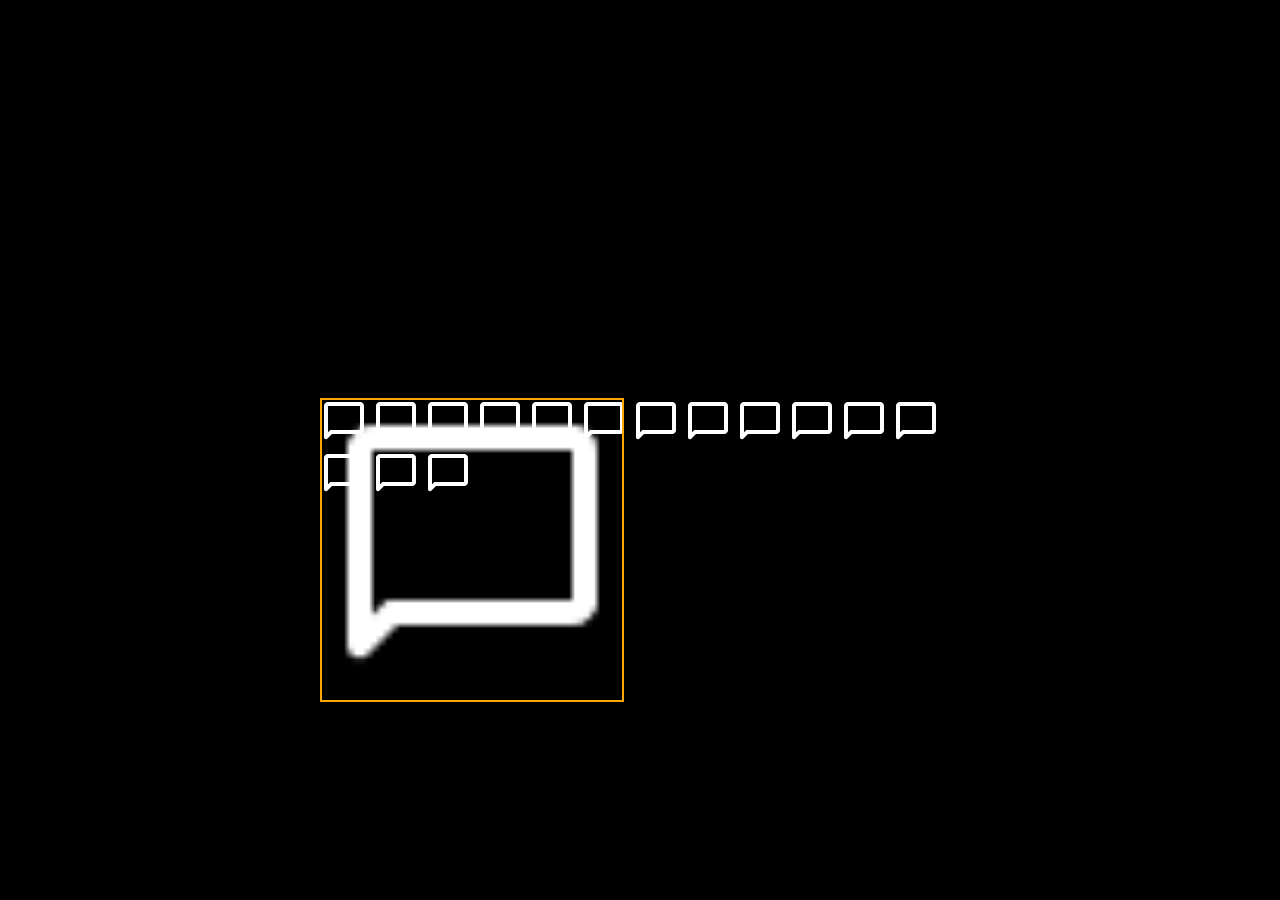
==== loading_screen/cats/cat-page.html @ 64d7d702 "cats" ====
<!DOCTYPE html>
<html lang="en">
<head>
    <meta charset="UTF-8">
    <meta name="viewport" content="width=device-width, height=device-height, initial-scale=1.0, maximum-scale=1.0, user-scalable=no">
    <title>Document</title>
    <link rel="stylesheet" href="cat-page.css">
</head>
<body>
    <div class="container">
        <img class="first-cat first" src="../../assets/cats/first.png">
        <img class="first-cat second" src="../../assets/cats/second.png">
        <img class="first-cat third" src="../../assets/cats/third.png">
        <img class="first-cat fourth" src="../../assets/cats/fourth.png">
        <img class="first-cat fifth" src="../../assets/cats/fifth.png">
        <img class="first-cat sixth" src="../../assets/cats/sixth.png">
        <img class="first-cat seventh" src="../../assets/cats/seventh.png">
        <img class="first-cat eighth" src="../../assets/cats/eighth.png">
        <img class="first-cat ninth" src="../../assets/cats/ninth.png">
        <img class="first-cat tenth" src="../../assets/cats/tenth.png">
        <img class="first-cat eleventh" src="../../assets/cats/eleventh.png">
        <img class="first-cat twelfth" src="../../assets/cats/twelfth.png">
        <img class="first-cat thirteenth" src="../../assets/cats/thirteenth.png">
        <img class="first-cat fourteenth" src="../../assets/cats/fourteenth.png">
        <img class="first-cat fifteenth" src="../../assets/cats/fifteenth.png">
        <img class="first-cat oopy" src="../../assets/cats/oopy.png">
    </div>
    <div class="chat-bubbles">
        <img class="bubble one" src="../../assets/loading/chat bubble.png">
        <img class="bubble two" src="../../assets/loading/chat bubble.png">
        <img class="bubble three" src="../../assets/loading/chat bubble.png">
        <img class="bubble four" src="../../assets/loading/chat bubble.png">
        <img class="bubble five" src="../../assets/loading/chat bubble.png">
        <img class="bubble six" src="../../assets/loading/chat bubble.png">
        <img class="bubble seven" src="../../assets/loading/chat bubble.png">
        <img class="bubble eight" src="../../assets/loading/chat bubble.png">
        <img class="bubble nine" src="../../assets/loading/chat bubble.png">
        <img class="bubble ten" src="../../assets/loading/chat bubble.png">
        <img class="bubble eleven" src="../../assets/loading/chat bubble.png">
        <img class="bubble twelve" src="../../assets/loading/chat bubble.png">
        <img class="bubble thirteen" src="../../assets/loading/chat bubble.png">
        <img class="bubble fourteen" src="../../assets/loading/chat bubble.png">
        <img class="bubble fifteen" src="../../assets/loading/chat bubble.png">
        <img class="bubble oop" src="../../assets/loading/chat bubble.png">
    </div>
</body>
</html>
---- loading_screen/cats/cat-page.css ----
body {
    background-color: black;
    margin: 0;
}

.container {
    position: relative;
    width: 100vw;
    height: 100vh;
    overflow: hidden;
}

.first-cat {
    position: absolute;
    width: 100%;
    height: 100%;
    transform-origin: center;
    visibility: hidden;
}

/* CAT INDIVIDUAL SIZES */

.first {
    width: 1100px;
    margin-left: -18em;
    /* visibility: unset; */
}

.second {
    /* visibility: unset; */
    width: 1100px;
}

.third {
    /* visibility: unset; */
    width: 1100px;
    margin-left: -19em;
}

.fourth {
    /* visibility: unset; */
    width: 1200px;
    margin-top: -8em;
}

.fifth {
    /* visibility: unset; */
    width: 1300px;
    margin-left: -28em;
}

.sixth {
    /* visibility: unset; */
    width: 1100px;
    margin-left: -8em;
}

.seventh {
    /* visibility: unset; */
    width: 1100px;
    margin-top: -5em;
    margin-left: -3em;
}

.eighth {
    /* visibility: unset; */
    width: 1200px;
    margin-left: -10em;
}

.ninth {
    /* visibility: unset; */
    width: 1300px;
    margin-left: -19em;
}

.tenth {
    /* visibility: unset; */
    width: 1200px;
    margin-top: -2em;
}

.eleventh {
    /* visibility: unset; */
    width: 1100px;
    margin-left: -19em;
    margin-top: -5em;
}

.twelfth {
    /* visibility: unset; */
    width: 1300px;
    margin-left: -10em;
}

.thirteenth {
    /* visibility: unset; */
    height: 1000px;
    width: 700px;
    margin-top: 7em;
    margin-left: 2em;
}

.fourteenth {
    /* visibility: unset; */
    width: 1500px;
    margin-top: -2em;
}

.fifteenth {
    /* visibility: unset; */
    width: 1200px;
    margin-left: -20em;
}

.oopy {
    /* visibility: unset; */
    width: 1100px;
    margin-left: -3em;
}

/* CHAT BUBBLES */

.chat-bubbles {
    position: fixed;
    top: 50%;
    left: 50%;
    transform: translate(-50%, -50%);
    width: auto;
    height: auto;
    z-index: 1000;
}

.chat-bubbles img {
    margin: 0;
    display: inline-block;
}

.one {
    visibility: unset;
    border: 2px solid orange;
    position: absolute;
    height: 300px;
    width: 300px;
}
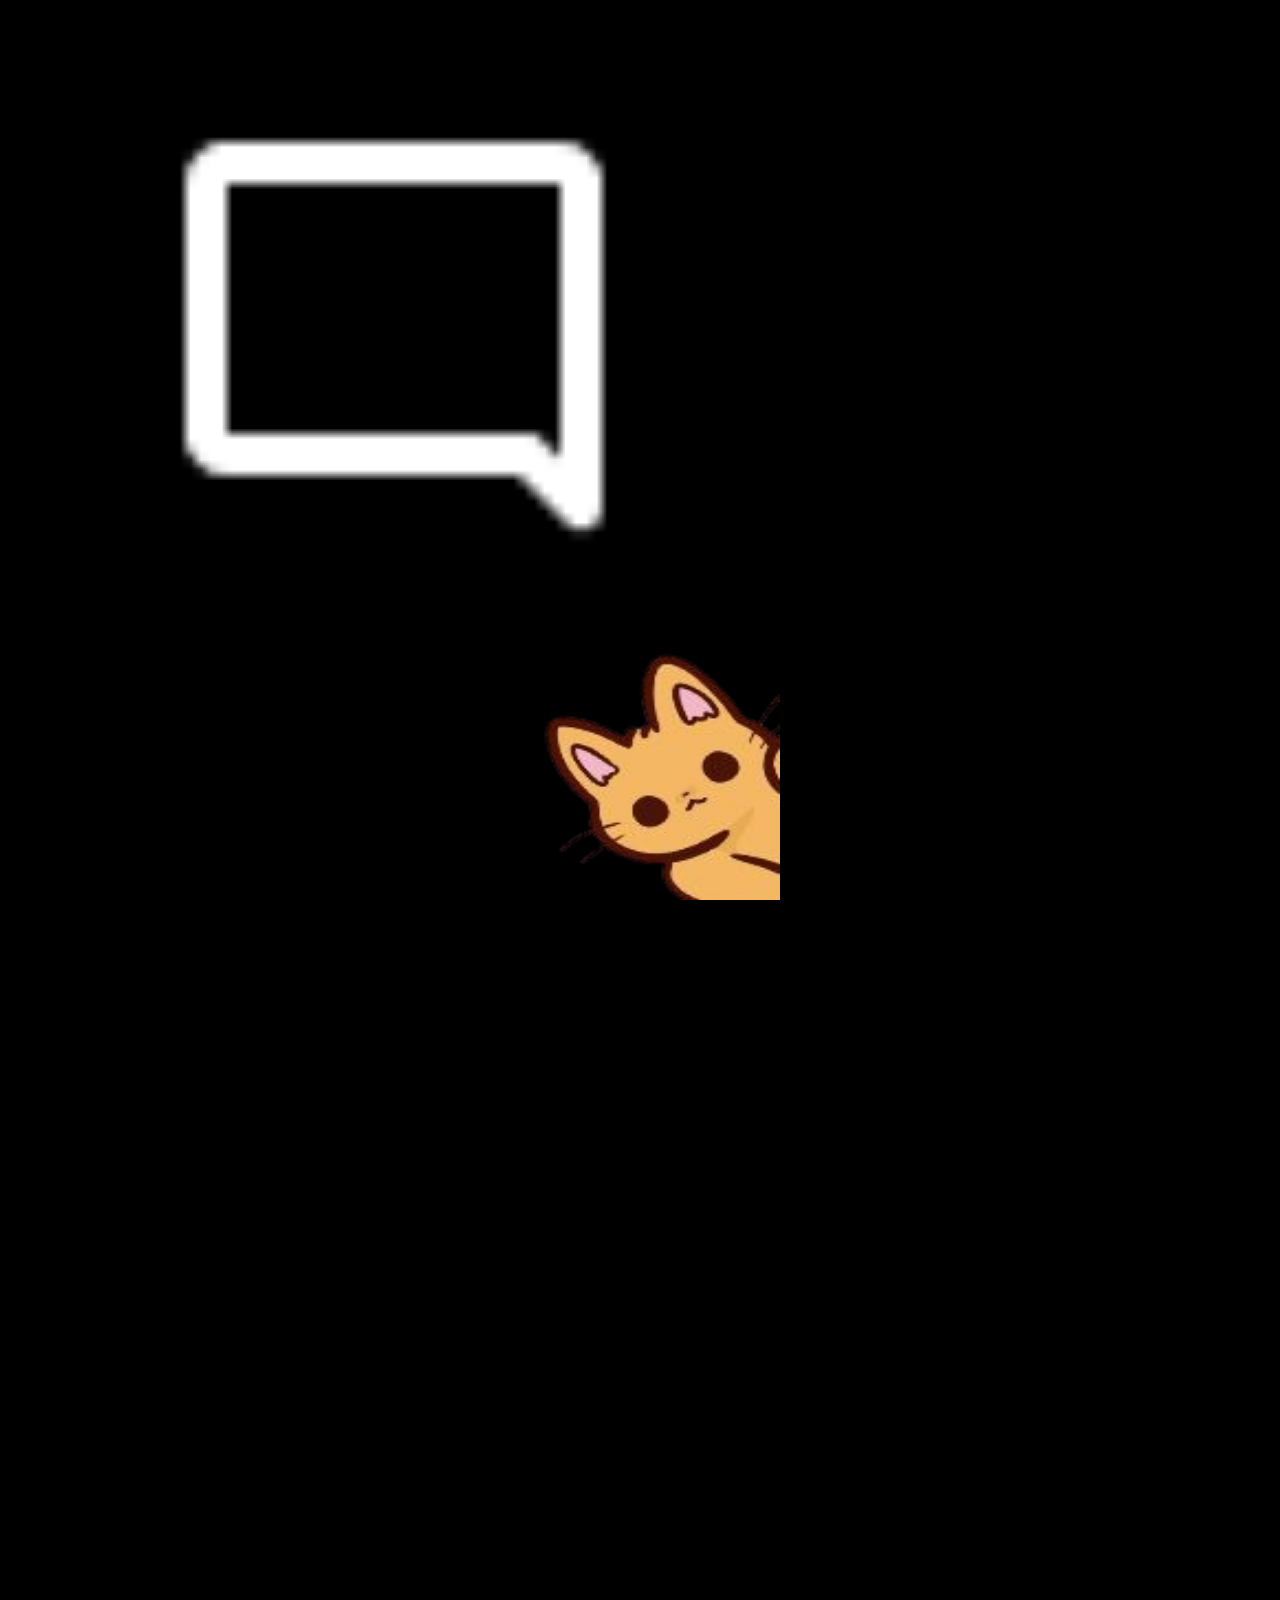
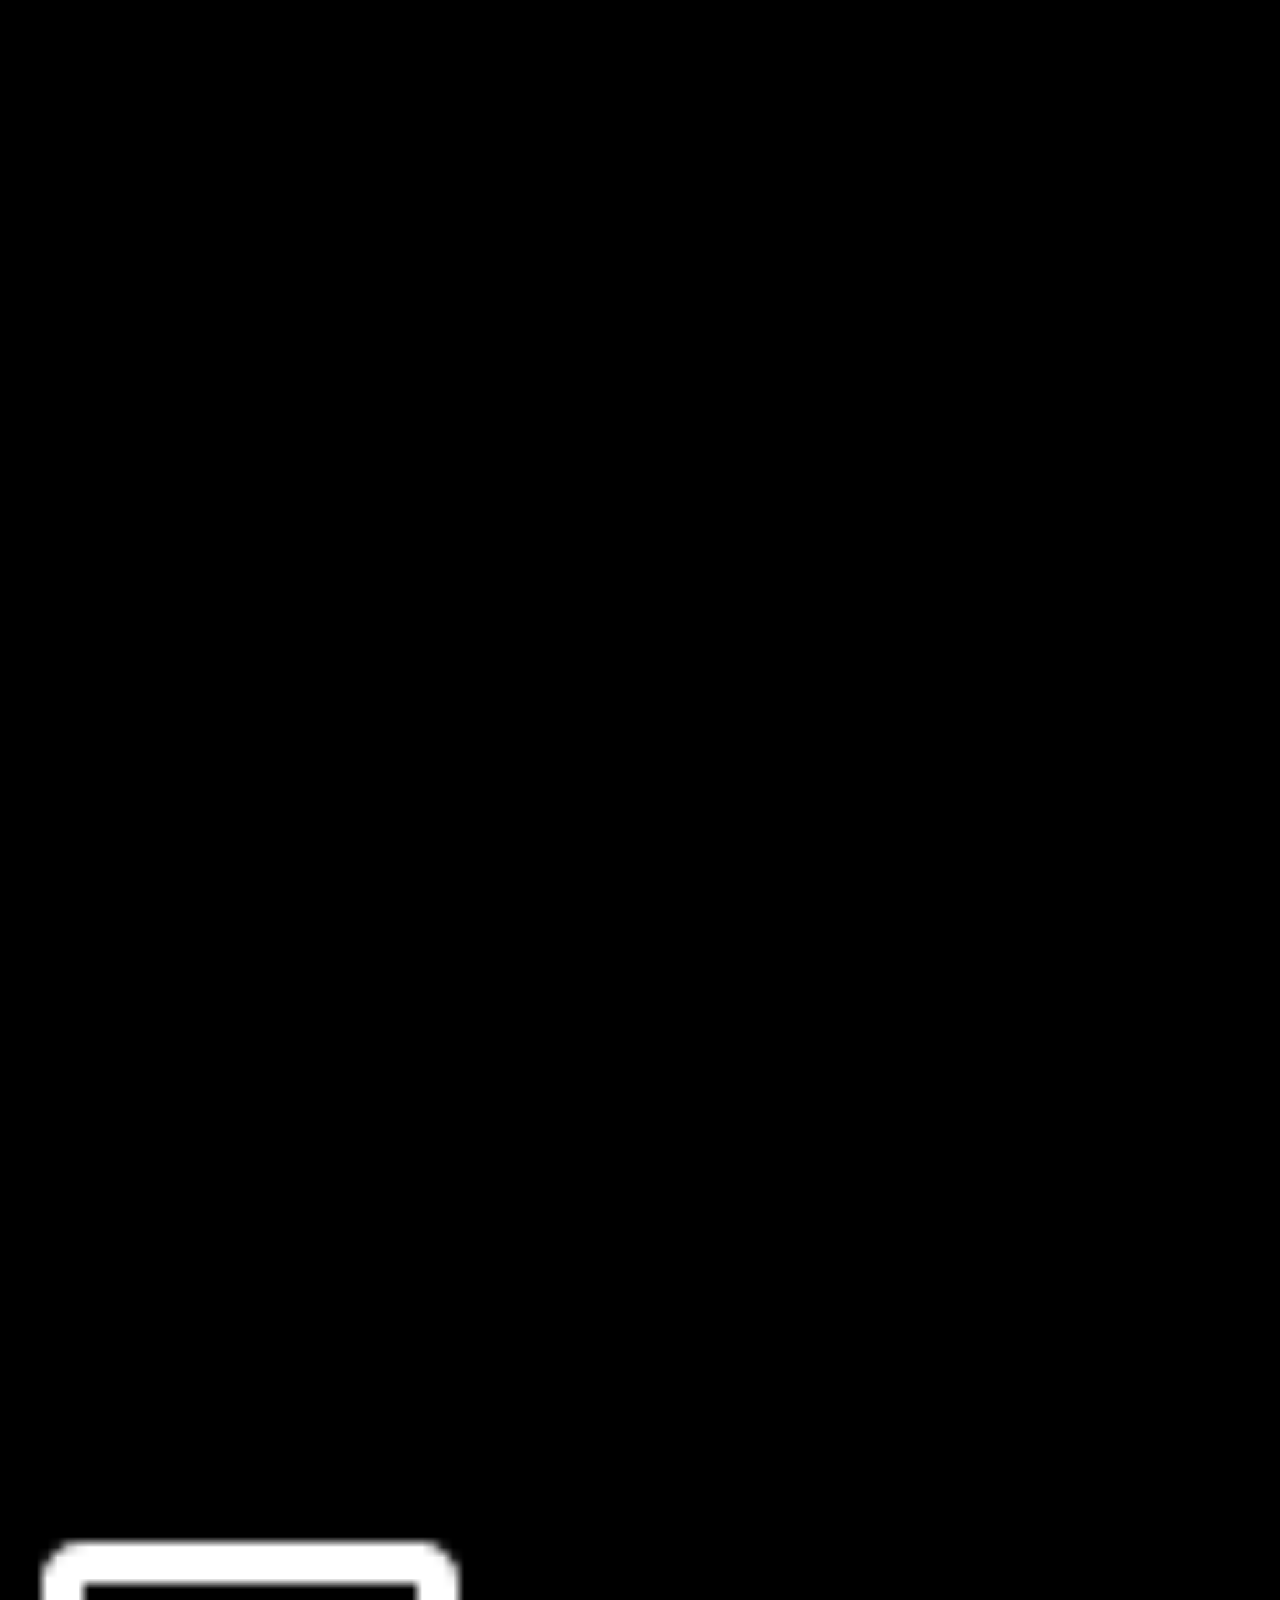
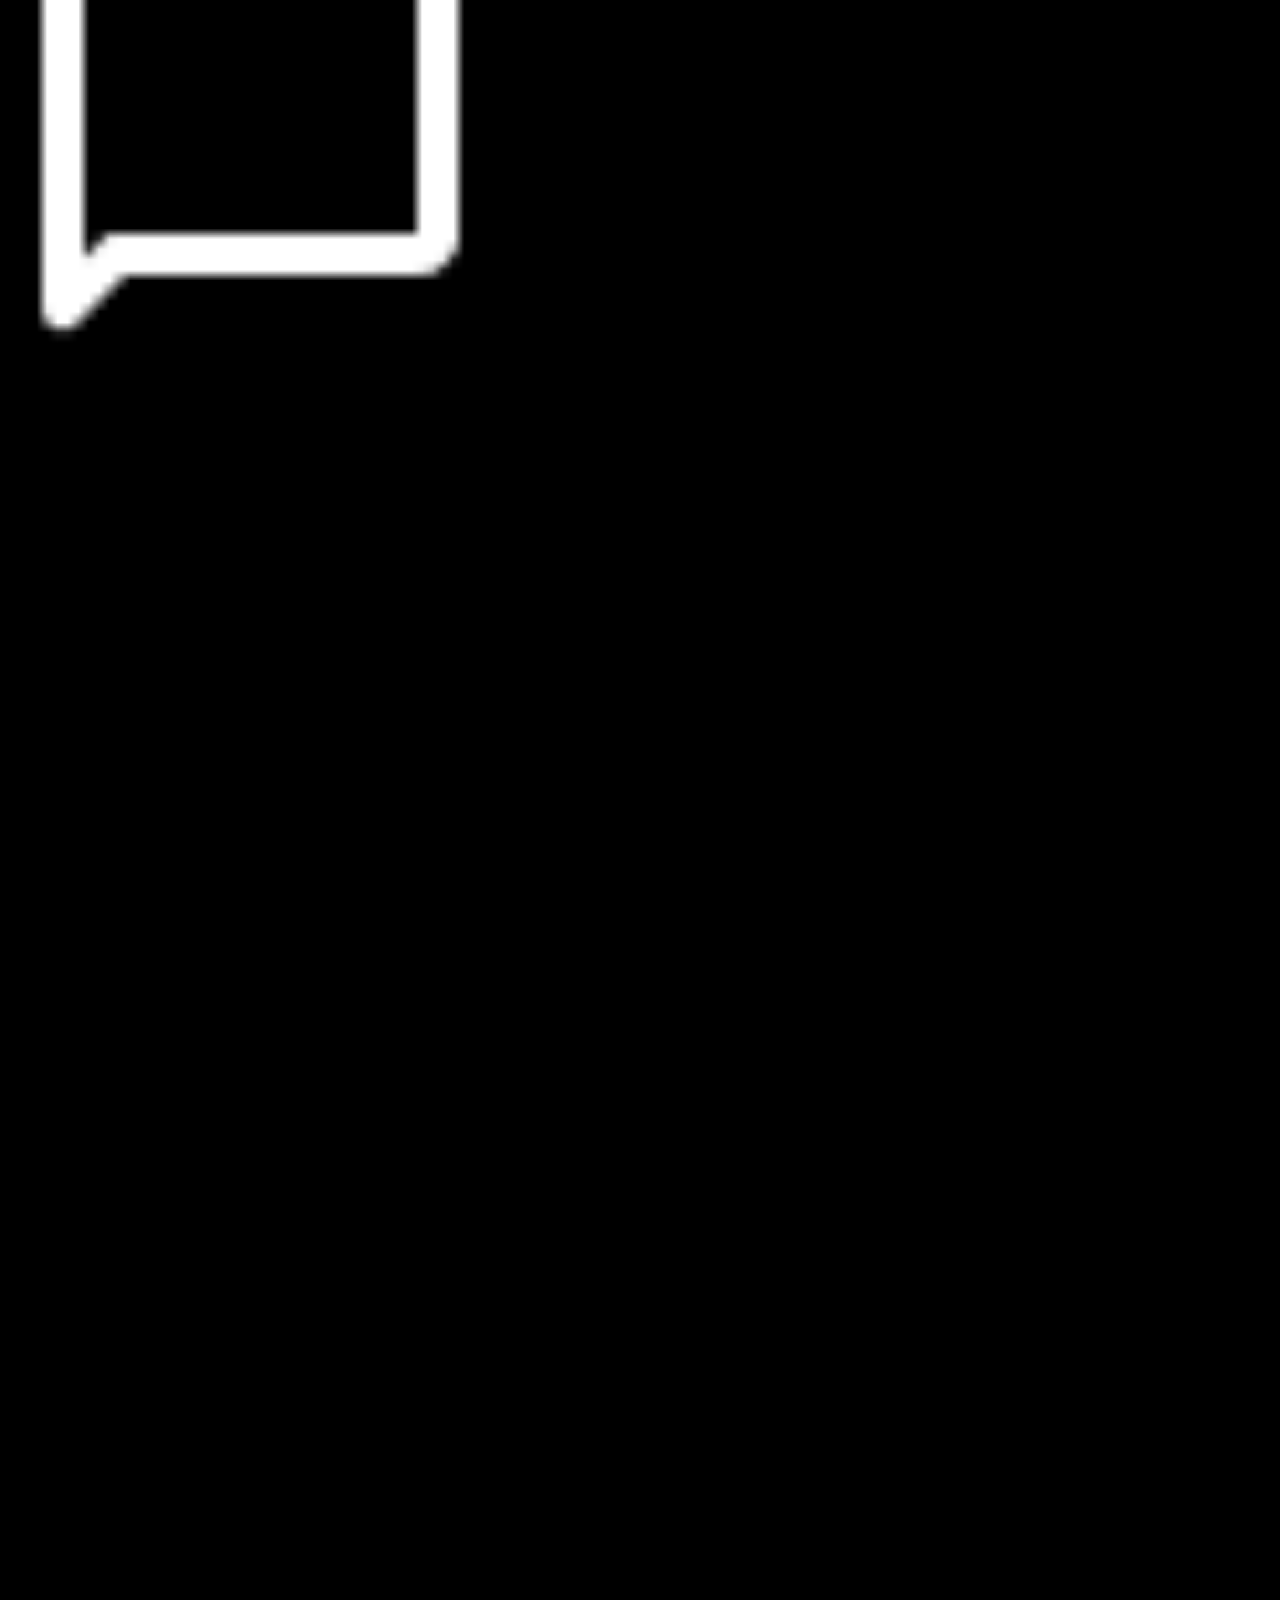
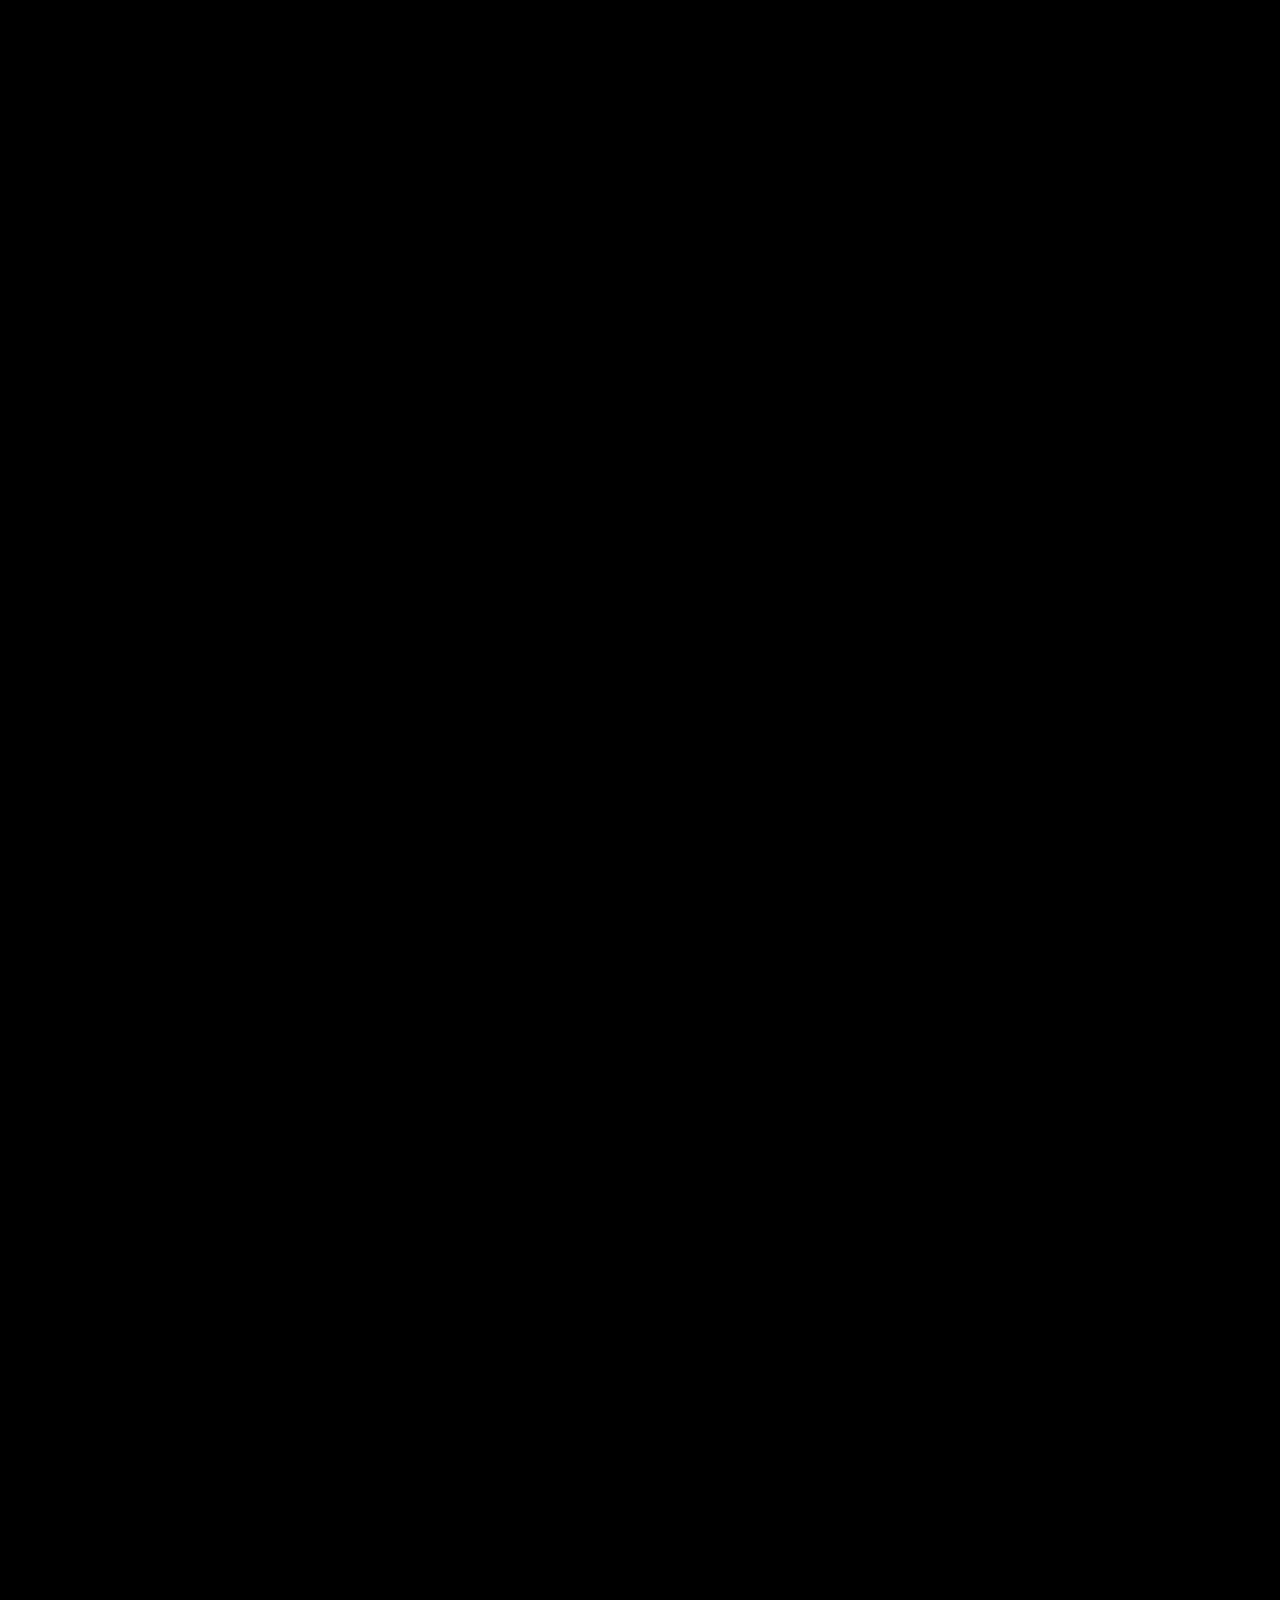
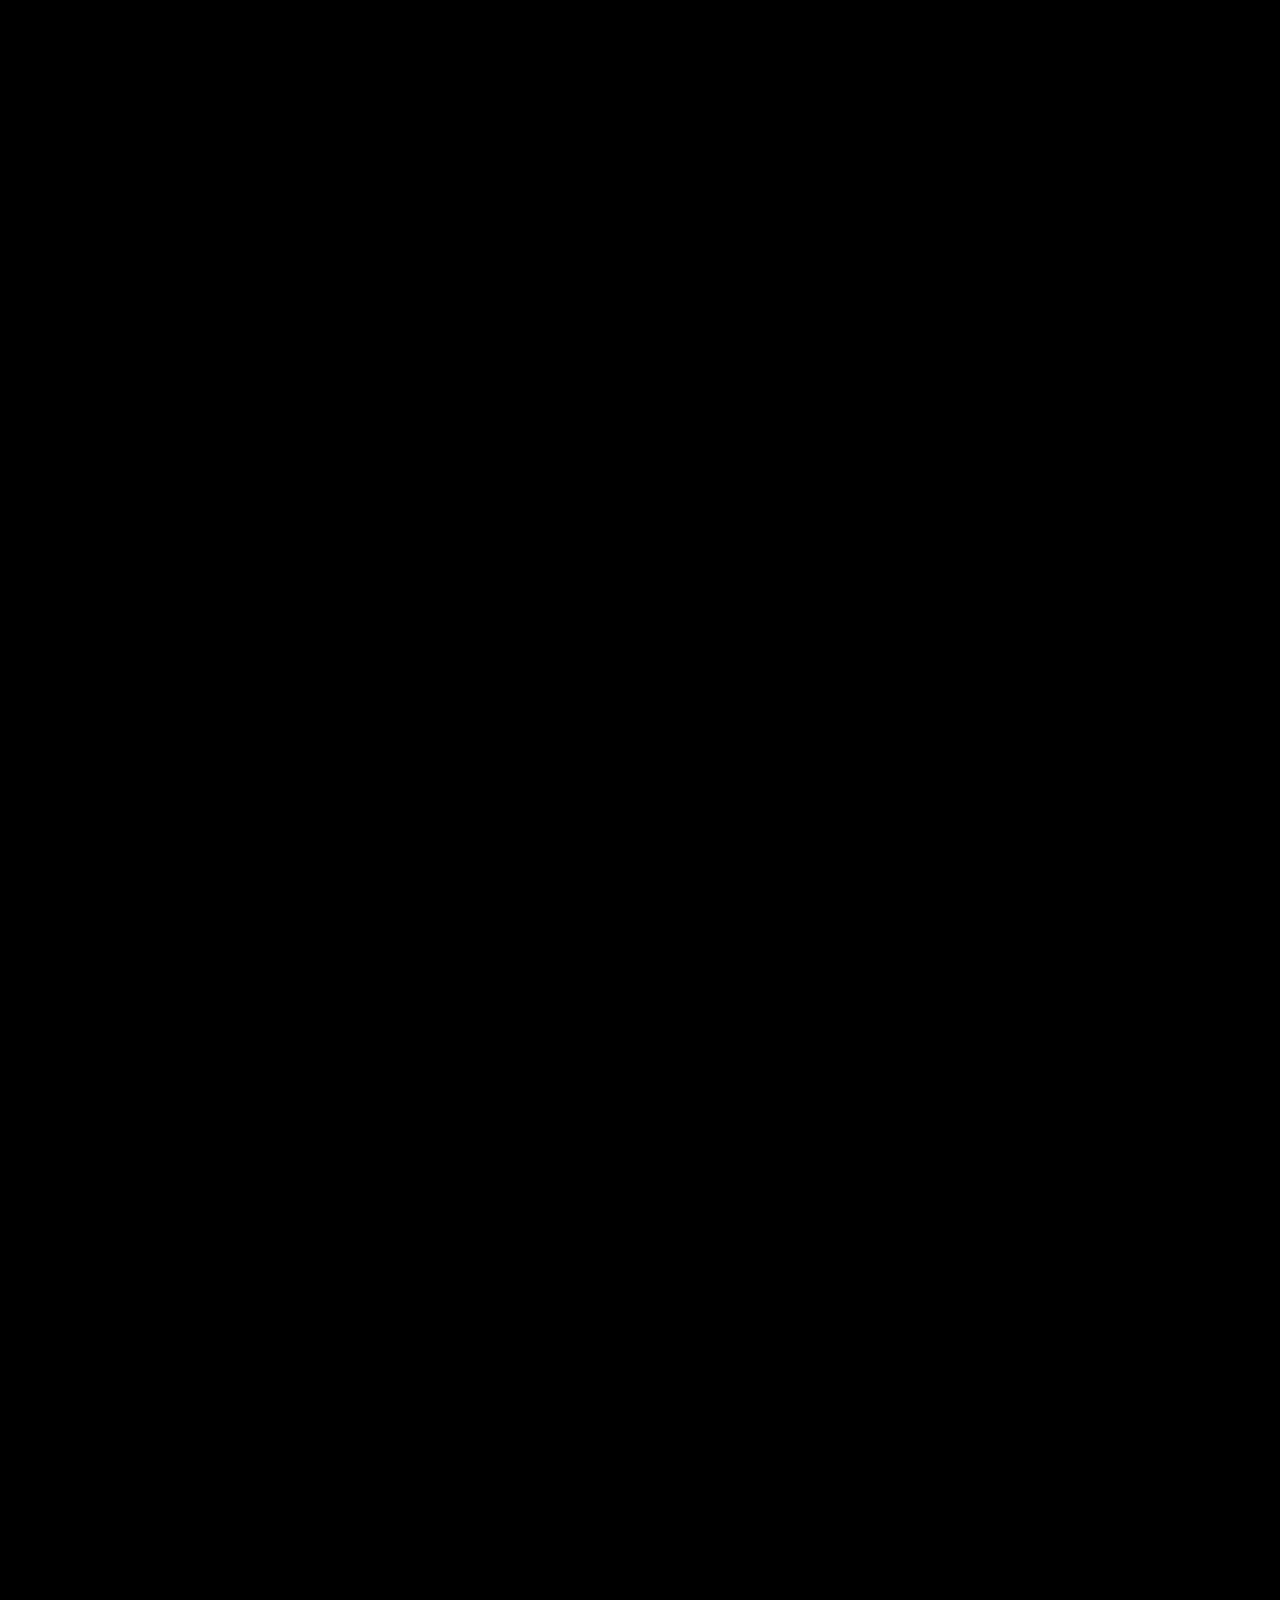
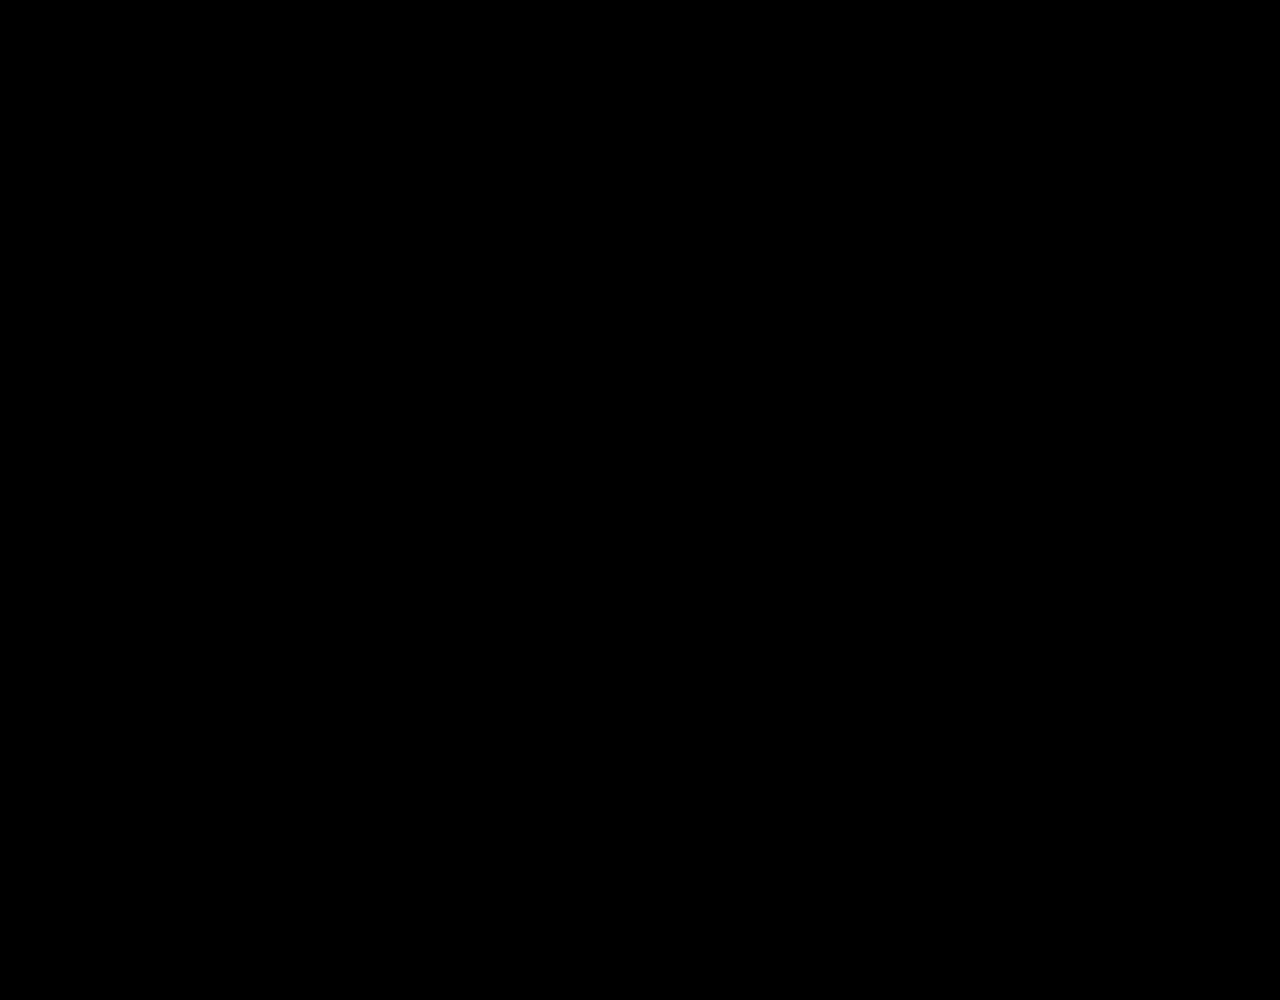
==== commit 9a65daee: "adding chats" ====
--- a/loading_screen/cats/cat-page.html
+++ b/loading_screen/cats/cat-page.html
@@ -43,5 +43,36 @@
         <img class="bubble fifteen" src="../../assets/loading/chat bubble.png">
         <img class="bubble oop" src="../../assets/loading/chat bubble.png">
     </div>
+    <div class="chats">
+        <p class="1-chat">Is that Daniel?</p>
+        <p class="2-chat">I think it is!!!</p>
+        <p class="3-chat">OH MAH LAWD!</p>
+        <p class="4-chat">He looks so cute!</p>
+        <p class="5-chat">I'm jelly of his looks...</p>
+        <p class="6-chat">He does look rather ravishing today...</p>
+        <p class="7-chat">He looks handsome EVERYDAY though!</p>
+
+        <p class="8-chat">AGREED!</p>
+        <p class="9-chat">I don't know how he does it...</p>
+        <p class="10-chat">I know right!</p>
+        <p class="11-chat">I like him...</p>
+        <p class="12-chat">I LOVE him...</p>
+        <p class="13-chat">I'm obsessed.</p>
+        <p class="14-chat">Can he be mine?</p>
+
+        <p class="15-chat">No! He's mine!</p>
+        <p class="16-chat">NO! MINE!</p>
+        <p class="17-chat">Excuse me?</p>
+        <p class="18-chat">You're excused.</p>
+        <p class="19-chat">Stop it! He's MINE!</p>
+        <p class="20-chat">No he's NOT!</p>
+        <p class="21-chat">Back off! He's mine!!!</p>
+        <p class="22-chat">Don't let me use my claws!</p>
+        <p class="23-chat">You think we're scared?!</p>
+
+        <p class="24-chat">Ya'll seriously gotta chill.</p>
+        <p class="25-chat">He belongs to my mom and her name is GRACE!</p>
+        <p class="26-chat">Isn't that right, dad?</p>
+    </div>
 </body>
 </html>
--- a/loading_screen/cats/cat-page.css
+++ b/loading_screen/cats/cat-page.css
@@ -22,8 +22,8 @@
 
 .first {
     width: 1100px;
-    margin-left: -18em;
-    /* visibility: unset; */
+    margin-left: -20em;
+    visibility: unset;
 }
 
 .second {
@@ -122,24 +122,91 @@
 /* CHAT BUBBLES */
 
 .chat-bubbles {
-    position: fixed;
-    top: 50%;
-    left: 50%;
-    transform: translate(-50%, -50%);
+    position: relative;
     width: auto;
     height: auto;
     z-index: 1000;
 }
 
 .chat-bubbles img {
-    margin: 0;
-    display: inline-block;
+    display: block;
+    height: 500px;
+    width: 500px;
 }
 
 .one {
-    visibility: unset;
-    border: 2px solid orange;
-    position: absolute;
-    height: 300px;
-    width: 300px;
-}
+    visibility: visible;
+    margin-top: -50em;
+    margin-left: 9em;
+    transform: scaleX(-1);
+}
+
+.two {
+    visibility: hidden;
+}
+
+.three {
+    visibility: hidden;
+}
+
+.four {
+    visibility: hidden;
+}
+
+.five {
+    visibility: hidden;
+}
+
+.six {
+    visibility: hidden;
+}
+
+.seven {
+    /* visibility: hidden; */
+}
+
+.eight {
+    visibility: hidden;
+}
+
+.nine {
+    visibility: hidden;
+}
+
+.nine {
+    visibility: hidden;
+}
+
+.nine {
+    visibility: hidden;
+}
+
+.ten {
+    visibility: hidden;
+}
+
+.eleven {
+    visibility: hidden;
+}
+
+.twelve {
+    visibility: hidden;
+}
+
+.thirteen {
+    visibility: hidden;
+}
+
+.fourteen {
+    visibility: hidden;
+}
+
+.fifteen {
+    visibility: hidden;
+}
+
+.oop {
+    visibility: hidden;
+}
+
+
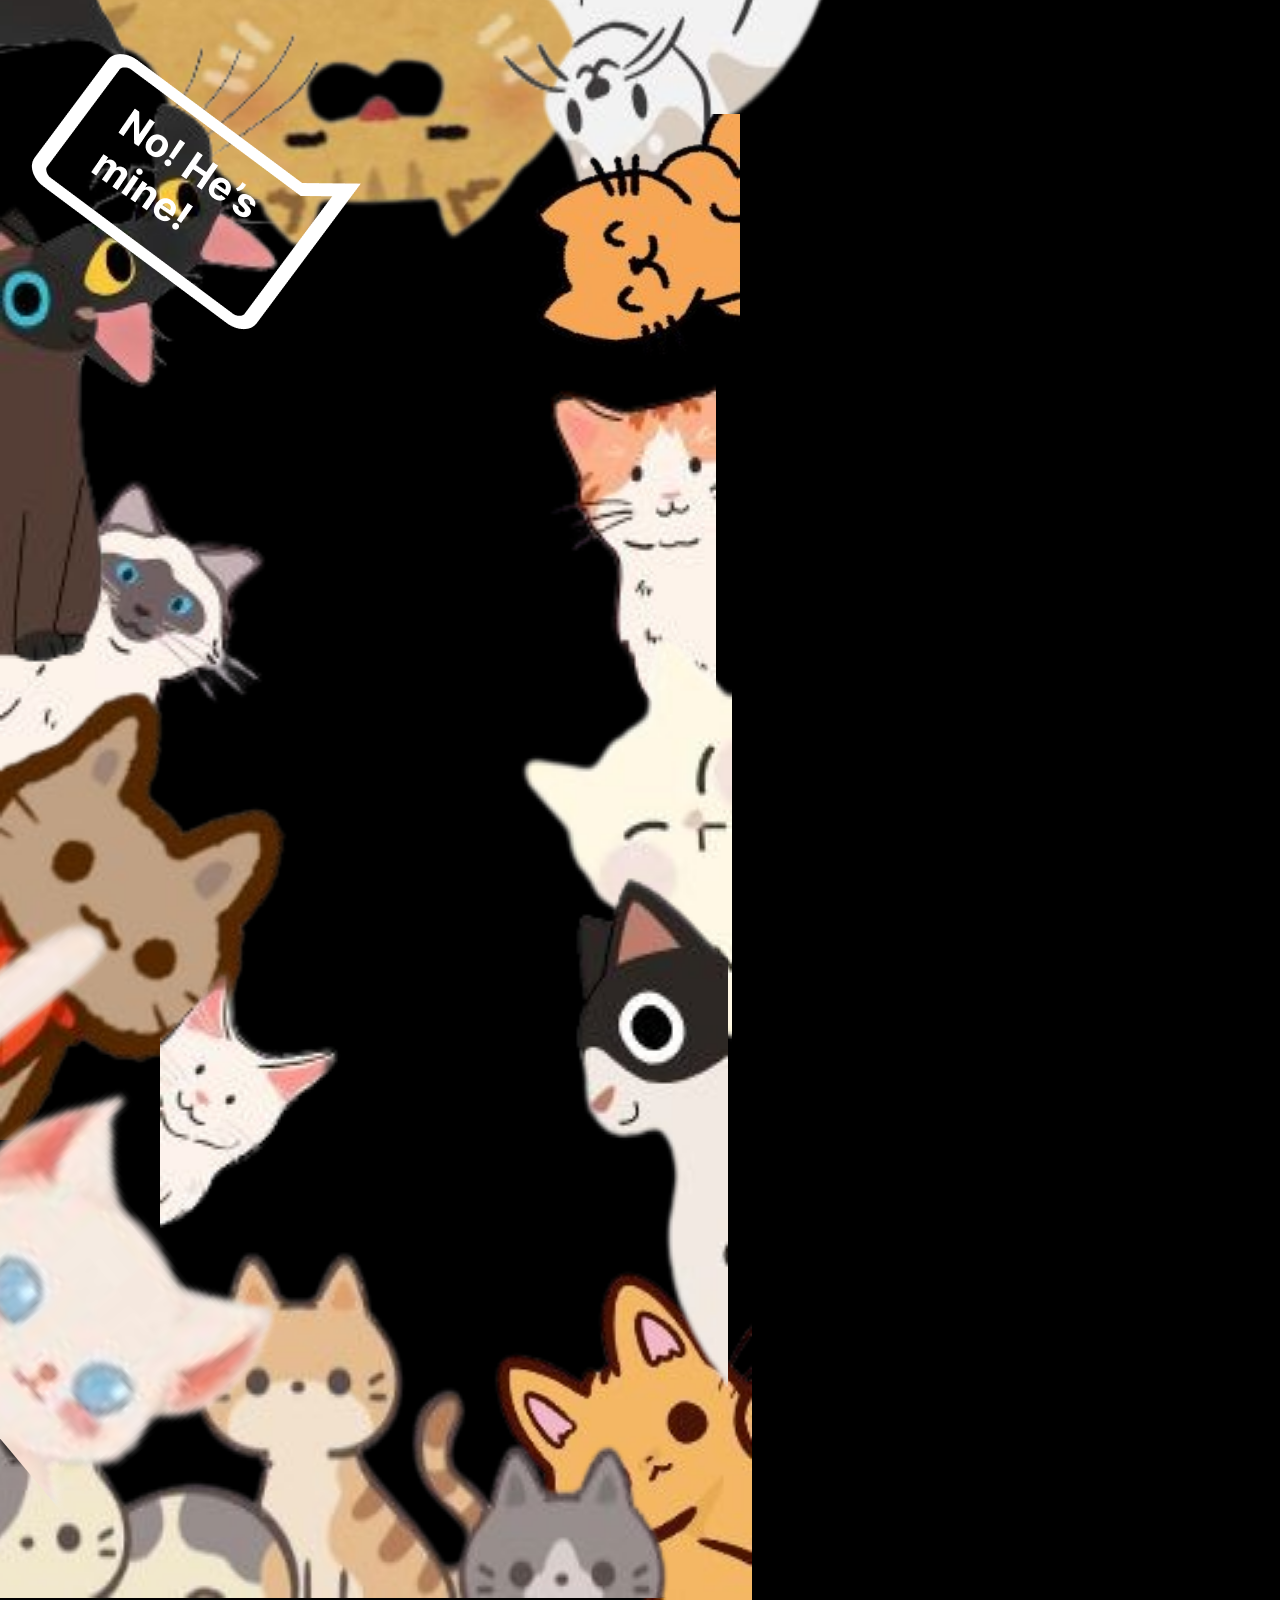
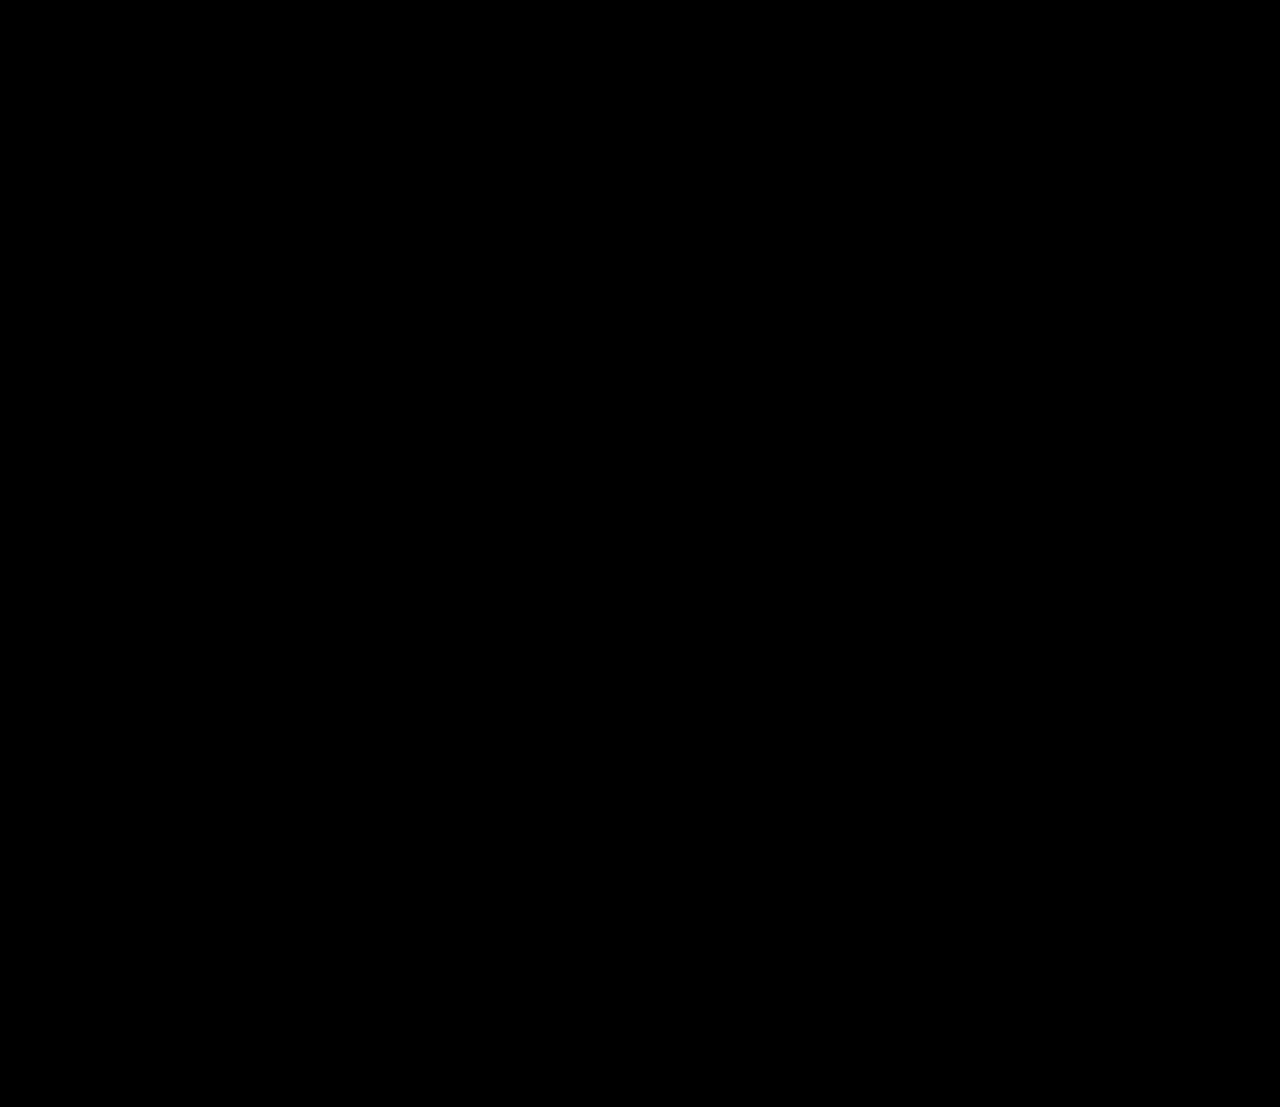
==== commit 0b49f10f: "cat page" ====
--- a/loading_screen/cats/cat-page.html
+++ b/loading_screen/cats/cat-page.html
@@ -4,10 +4,94 @@
     <meta charset="UTF-8">
     <meta name="viewport" content="width=device-width, height=device-height, initial-scale=1.0, maximum-scale=1.0, user-scalable=no">
     <title>Document</title>
-    <link rel="stylesheet" href="cat-page.css">
+    <link rel="stylesheet" href="test-2.css">
 </head>
 <body>
     <div class="container">
+        <img class="bubble first-chat" src="../../assets/chats/Group 18.png">
+        <img class="cats  first-cat" src="../../assets/cats/first.png">
+    </div>
+
+    <div class="container">
+        <img class="bubble second-chat" src="../../assets/chats/Group 19.png">
+        <img class="cats  second-cat" src="../../assets/cats/second.png">
+    </div>
+
+    <div class="container">
+        <img class="bubble third-chat" src="../../assets/chats/Group 20.png">
+        <img class="cats  third-cat" src="../../assets/cats/third.png">
+    </div>
+
+    <div class="container">
+        <img class="bubble fourth-chat" src="../../assets/chats/Group 21.png">
+        <img class="cats  fourth-cat" src="../../assets/cats/fourth.png">
+    </div>z
+
+    <div class="container">
+        <img class="bubble fifth-chat" src="../../assets/chats/Group 22.png">
+        <img class="cats  fifth-cat" src="../../assets/cats/fifth.png">
+    </div>
+
+    <div class="container">
+        <img class="bubble sixth-chat" src="../../assets/chats/Group 23.png">
+        <img class="cats  sixth-cat" src="../../assets/cats/sixth.png">
+    </div>
+
+    <div class="container">
+        <img class="bubble seventh-chat" src="../../assets/chats/Group 24.png">
+        <img class="cats  seventh-cat" src="../../assets/cats/seventh.png">
+    </div>
+
+    <div class="container">
+        <img class="bubble eight-chat" src="../../assets/chats/Group 25.png">
+        <img class="cats  eight-cat" src="../../assets/cats/eighth.png">
+    </div>
+
+    <div class="container">
+        <img class="bubble ninth-chat" src="../../assets/chats/Group 26.png">
+    </div>
+
+    <div class="container">
+        <img class="bubble ten-chat" src="../../assets/chats/Group 27.png">
+        <img class="cats next-cat" src="../../assets/cats/ninth.png">
+    </div>
+
+    <div class="container">
+        <img class="bubble next-ten-chat" src="../../assets/chats/Group 28.png">
+        <img class="cats ten-cat" src="../../assets/cats/tenth.png">
+    </div>
+
+    <div class="container">
+        <img class="bubble eleven-chat" src="../../assets/chats/Group 29.png">
+        <img class="cats eleven-cat" src="../../assets/cats/eleventh.png">
+    </div>
+
+    <div class="container">
+        <img class="bubble twelfth-chat" src="../../assets/chats/Group 30.png">
+        <img class="cats twelfth-cat" src="../../assets/cats/twelfth.png">
+    </div>
+
+    <div class="container">
+        <img class="bubble thirteen-chat" src="../../assets/chats/Group 31.png">
+        <img class="cats thirteen-cat" src="../../assets/cats/thirteenth.png">
+    </div>
+
+    <div class="container">
+        <img class="bubble fourteen-chat" src="../../assets/chats/Group 32.png">
+        <img class="cats fourteen-cat" src="../../assets/cats/fourteenth.png">
+    </div>
+
+    <div class="container">
+        <img class="bubble fifteen-chat" src="../../assets/chats/Group 33.png">
+        <img class="cats fifteen-cat" src="../../assets/cats/fifteenth.png">
+    </div>
+
+    <div class="container">
+        <img class="bubble oopy-chat" src="../../assets/chats/Group 34.png">
+        <img class="cats oopy-cat" src="../../assets/cats/oopy.png">
+    </div>
+
+    <!-- <div class="container">
         <img class="first-cat first" src="../../assets/cats/first.png">
         <img class="first-cat second" src="../../assets/cats/second.png">
         <img class="first-cat third" src="../../assets/cats/third.png">
@@ -73,6 +157,6 @@
         <p class="24-chat">Ya'll seriously gotta chill.</p>
         <p class="25-chat">He belongs to my mom and her name is GRACE!</p>
         <p class="26-chat">Isn't that right, dad?</p>
-    </div>
+    </div> -->
 </body>
 </html>
--- a/loading_screen/cats/test-2.css
+++ b/loading_screen/cats/test-2.css
@@ -0,0 +1,320 @@
+body {
+    background-color: black;
+    margin: 0;
+    overflow-y: hidden;
+}
+
+.container {
+    position: relative;
+}
+
+.cats,
+.bubble {
+    visibility: hidden;
+}
+
+.first-chat,
+.first-cat {
+    display: flex;
+    visibility: visible;
+}
+.first-cat {
+    position: fixed;
+    width: 1200px;
+    margin-left: -28rem;
+    margin-top: 25rem;
+}
+
+.first-chat {
+    visibility: hidden;
+    position: fixed;
+    margin-top: 65rem;
+    margin-left: 15rem;
+}
+
+.second-chat,
+.second-cat {
+    display: flex;
+    visibility: visible;
+}
+
+.second-cat {
+    position: fixed;
+    width: 1500px;
+    margin-top: -5rem;
+}
+
+.second-chat {
+    visibility: hidden;
+    position: fixed;
+    margin-top: 15rem;
+    margin-left: 13rem;
+}
+
+.third-chat,
+.third-cat {
+    display: flex;
+    visibility: visible;
+}
+
+.third-cat {
+    position: fixed;
+    width: 1500px;
+    margin-left: -49rem;
+    margin-top: 4rem;
+}
+
+.third-chat {
+    visibility: hidden;
+    position: fixed;
+    margin-top: 5rem;
+    margin-left: 20rem;
+}
+
+.fourth-chat,
+.fourth-cat {
+    display: flex;
+    visibility: visible;
+}
+
+.fourth-cat {
+    position: fixed;
+    width: 1300px;
+    margin-top: -10rem;
+}
+
+.fourth-chat {
+    visibility: hidden;
+    position: fixed;
+    margin-top: 70rem;
+    margin-left: 10rem;
+}
+
+
+
+.fifth-chat,
+.fifth-cat {
+    position: absolute;
+    display: flex;
+    visibility: visible;
+}
+
+.fifth-cat {
+    height: 1500px;
+    width: 1500px;
+    margin-left: -48rem;
+}
+
+.fifth-chat {
+    visibility: hidden;
+    margin-top: 60rem;
+    margin-left: 20rem;
+}
+
+.sixth-chat,
+.sixth-cat {
+    position: absolute;
+    display: flex;
+    visibility: visible;
+}
+
+.sixth-cat {
+    height: 1200px;
+    width: 1200px;
+    margin-left: -15rem;
+    margin-top: -2rem;
+}
+
+.sixth-chat {
+    visibility: hidden;
+    width: 350px;
+    transform: rotate(14deg);
+    margin-top: 15rem;
+    margin-left: 10rem;
+}
+
+.seventh-chat,
+.seventh-cat {
+    position: absolute;
+    display: flex;
+    visibility: visible;
+}
+
+.seventh-cat {
+    height: 1200px;
+    width: 1200px;
+    margin-left: -4rem;
+    margin-top: -2rem;
+}
+
+.seventh-chat {
+    visibility: hidden;
+    width: 350px;
+    transform: rotate(14deg);
+    margin-top: 23rem;
+    margin-left: 10rem;
+}
+
+.eight-chat,
+.eight-cat {
+    position: absolute;
+    display: flex;
+    visibility: visible;
+}
+
+.eight-cat {
+    height: 1500px;
+    width: 1300px;
+    margin-left: -22rem;
+    margin-top: 5rem;
+}
+
+.eight-chat {
+    visibility: hidden;
+    width: 350px;
+    margin-top: 70rem;
+    margin-left: 20rem;
+}
+
+.ninth-chat {
+    position: absolute;
+    display: flex;
+    visibility: hidden;
+    width: 300px;
+    transform: rotate(30deg);
+    margin-top: 20rem;
+    margin-left: 15rem;
+}
+
+.next-cat,
+.ten-chat {
+    position: absolute;
+    display: flex;
+    visibility: visible;
+}
+
+.next-cat {
+    height: 1400px;
+    width: 1100px;
+    margin-left: -15rem;
+    margin-top: -2rem;
+}
+
+.ten-chat {
+    visibility: hidden;
+    width: 250px;
+    transform: rotate(14deg);
+    margin-top: 15rem;
+    margin-left: 18rem;
+}
+
+.next-ten-chat,
+.ten-cat {
+    position: absolute;
+    display: flex;
+    visibility: visible;
+}
+
+.ten-cat {
+    height: 1500px;
+    width: 1400px;
+    margin-top: -5rem;
+}
+
+.next-ten-chat {
+    visibility: hidden;
+    width: 250px;
+    transform: rotate(14deg);
+    margin-top: 18rem;
+    margin-left: 10rem;
+}
+
+.eleven-chat,
+.eleven-cat {
+    position: absolute;
+    display: flex;
+    visibility: visible;
+}
+
+.eleven-cat {
+    height: 1500px;
+    width: 1400px;
+    margin-left: -42rem;
+    margin-top: -3rem;
+}
+
+.eleven-chat {
+    visibility: hidden;
+    width: 300px;
+    transform: rotate(14deg);
+    margin-top: 50rem;
+    margin-left: 18rem;
+}
+
+.twelfth-chat,
+.twelfth-cat {
+    position: absolute;
+    display: flex;
+    visibility: visible;
+}
+
+.twelfth-cat {
+    height: 2100px;
+    margin-top: 10rem;
+    margin-left: 9rem;
+    transform: rotate(50deg);
+}
+
+.twelfth-chat {
+    visibility: hidden;
+    width: 300px;
+    transform: rotate(14deg);
+    margin-top: 65rem;
+    margin-left: 15rem;
+}
+
+.thirteen-chat,
+.thirteen-cat {
+    position: absolute;
+    display: flex;
+    visibility: visible;
+}
+
+.thirteen-cat {
+    height: 800px;
+    width: 900px;
+    margin-left: -10rem;
+    margin-top: 6rem;
+}
+
+.thirteen-chat {
+    visibility: hidden;
+    width: 280px;
+    transform: rotate(14deg);
+    margin-top: 15rem;
+    margin-left: 15rem;
+}
+
+.fourteen-chat,
+.fourteen-cat {
+    position: absolute;
+    display: flex;
+    visibility: visible;
+}
+
+.fourteen-cat {
+    /* height: 800px;
+    width: 900px; */
+    transform: (-1);
+    height: 1500px;
+    margin-left: 10rem;
+    margin-top: 6rem;
+}
+
+/* .fourteen-chat {
+    visibility: hidden;
+    width: 280px;
+    transform: rotate(14deg);
+    margin-top: 15rem;
+    margin-left: 15rem;
+} */
